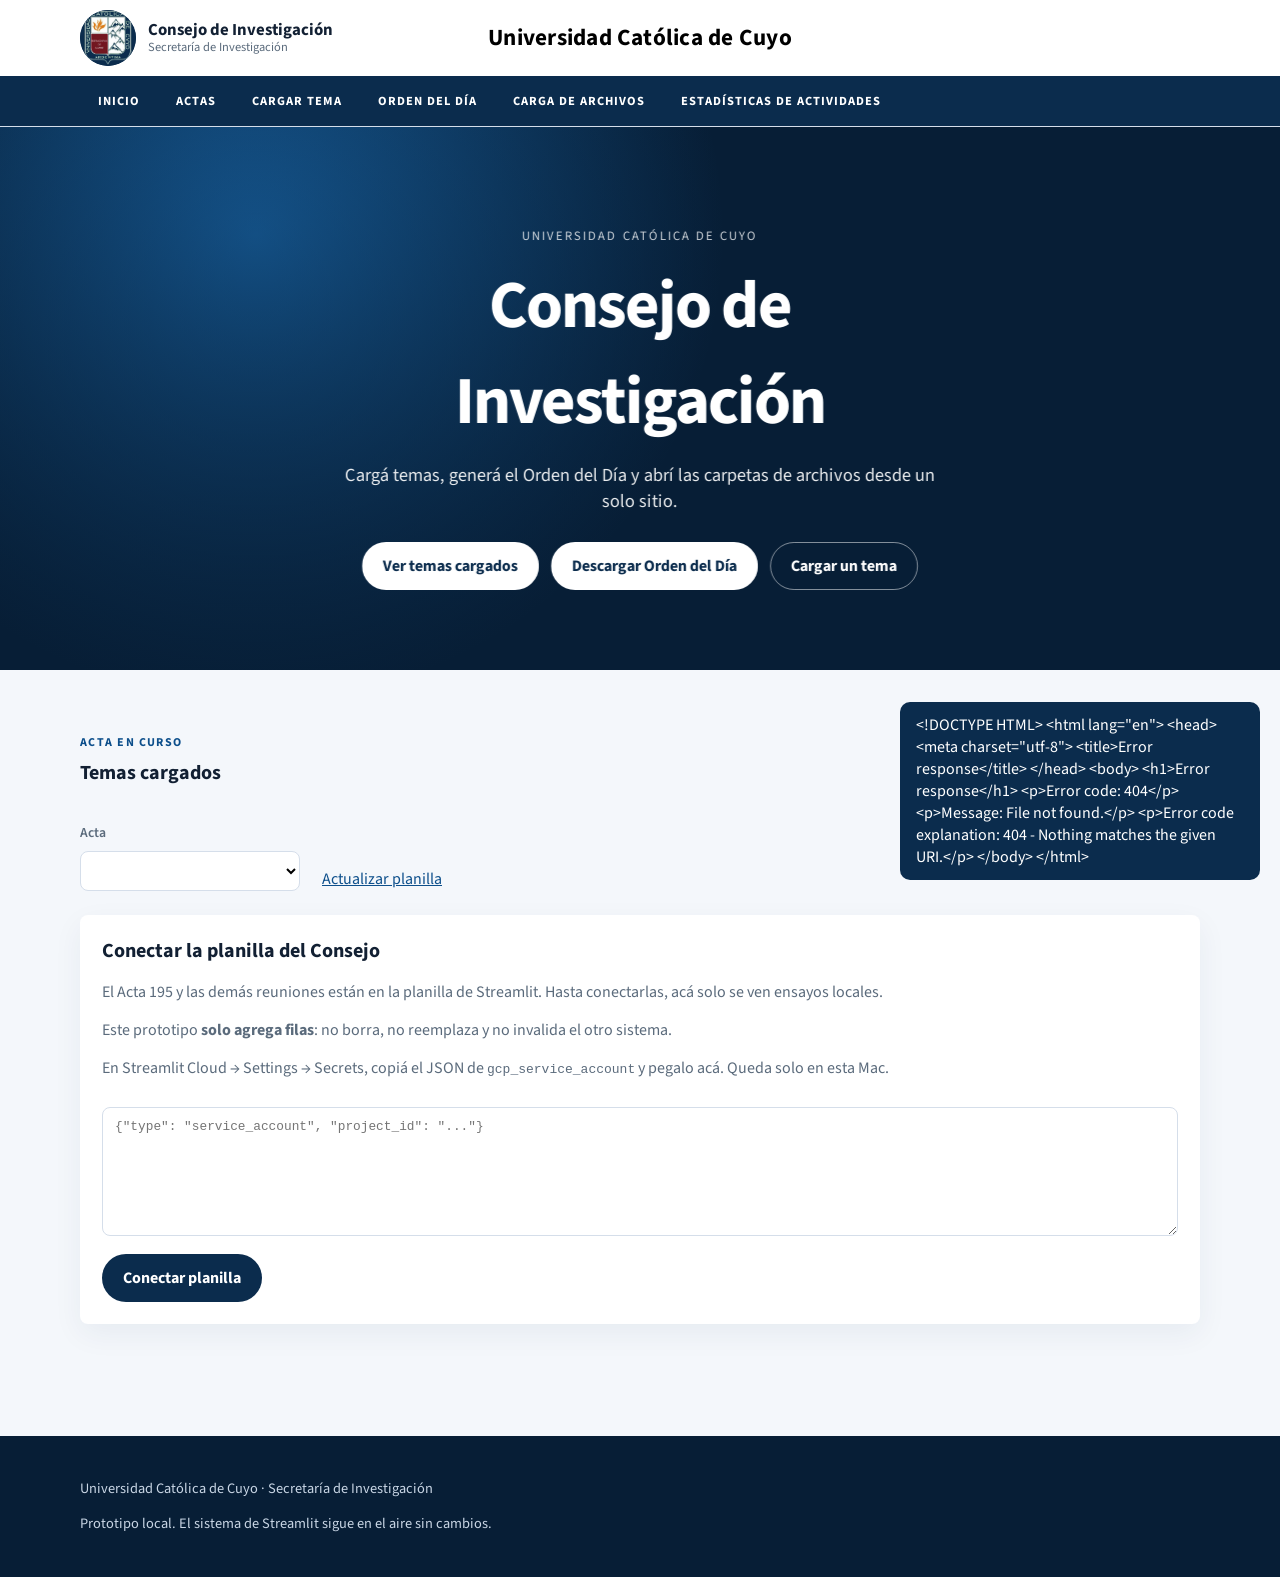
==== public/static/index.html @ e811f199 "Remove the confusing real-sheet checkbox from topic submission. Co-authored-by: Cursor <cursoragent@" ====
<!DOCTYPE html>
<html lang="es">
<head>
  <meta charset="utf-8">
  <meta name="viewport" content="width=device-width, initial-scale=1">
  <title>Consejo de Investigación · UCCuyo</title>
  <link rel="preconnect" href="https://fonts.googleapis.com">
  <link rel="preconnect" href="https://fonts.gstatic.com" crossorigin>
  <link href="https://fonts.googleapis.com/css2?family=Source+Sans+3:wght@400;600;700;800&display=swap" rel="stylesheet">
  <link rel="stylesheet" href="/static/styles.css?v=38">
  <style>.hero-copy{opacity:0;transform:translate3d(-36vw,0,0)}</style>
</head>
<body>
  <header class="topbar">
    <div class="topbar-inner">
      <a class="brand" href="#inicio">
        <img class="brand-logo" src="/static/logo-uccuyo.png" width="56" height="56" alt="Universidad Católica de Cuyo">
        <span class="brand-text">
          <strong>Consejo de Investigación</strong>
          <small>Secretaría de Investigación</small>
        </span>
      </a>
      <p class="topbar-title">Universidad Católica de Cuyo</p>
      <span class="topbar-spacer" aria-hidden="true"></span>
    </div>
    <nav class="menu" aria-label="Secciones">
      <div class="menu-inner">
        <a class="menu-link" href="#inicio" data-go="inicio">Inicio</a>

        <div class="drop">
          <button type="button" class="menu-link" data-go="acta">Actas</button>
          <div class="drop-panel drop-scroll" id="menu-actas"></div>
        </div>

        <a class="menu-link" href="#cargar" data-go="cargar">Cargar tema</a>

        <div class="drop">
          <button type="button" class="menu-link" data-go="od">Orden del Día</button>
          <div class="drop-panel drop-scroll" id="menu-od"></div>
        </div>

        <div class="drop">
          <button type="button" class="menu-link" data-go="archivos">Carga de archivos</button>
          <div class="drop-panel drop-scroll" id="menu-archivos"></div>
        </div>

        <a
          class="menu-link"
          href="https://claudiomlarrea.github.io/secretaria-investigacion/#tablero-investigacion"
          target="_blank"
          rel="noopener noreferrer"
        >Estadísticas de actividades</a>
      </div>
    </nav>
  </header>

  <main>
    <section id="inicio" class="page is-on">
      <div class="hero">
        <div class="hero-copy">
          <p class="hero-kicker">Universidad Católica de Cuyo</p>
          <h1>Consejo de Investigación</h1>
          <p class="hero-lead">Cargá temas, generá el Orden del Día y abrí las carpetas de archivos desde un solo sitio.</p>
          <div class="hero-actions">
            <a class="btn btn-light" href="#acta" data-go="acta">Ver temas cargados</a>
            <button type="button" id="btn-od-inicio" class="btn btn-light">Descargar Orden del Día</button>
            <a class="btn btn-ghost-light" href="#cargar" data-go="cargar">Cargar un tema</a>
          </div>
        </div>
      </div>
      <div class="wrap home-temas">
        <div class="page-head">
          <p class="kicker" id="home-acta-kicker">Acta en curso</p>
          <h2 id="home-acta-titulo">Temas cargados</h2>
        </div>
        <div class="barra-seccion">
          <label class="selector-acta selector-acta-page">
            Acta
            <select id="selector-acta-inicio"></select>
          </label>
          <button type="button" class="btn-actualizar linkish">Actualizar planilla</button>
        </div>
        <div class="aviso aviso-planilla hidden" data-aviso-planilla></div>
        <div id="lista-temas-inicio"></div>
        <article class="card" id="card-conexion">
          <h2>Conectar la planilla del Consejo</h2>
          <p>El Acta 195 y las demás reuniones están en la planilla de Streamlit. Hasta conectarlas, acá solo se ven ensayos locales.</p>
          <p>Este prototipo <strong>solo agrega filas</strong>: no borra, no reemplaza y no invalida el otro sistema.</p>
          <p>En Streamlit Cloud → Settings → Secrets, copiá el JSON de <code>gcp_service_account</code> y pegalo acá. Queda solo en esta Mac.</p>
          <textarea id="json-sa" rows="7" placeholder='{"type": "service_account", "project_id": "..."}'></textarea>
          <button type="button" id="btn-conectar" class="btn btn-navy">Conectar planilla</button>
        </article>
      </div>
    </section>

    <section id="acta" class="page">
      <div class="page-head wrap">
        <p class="kicker" id="acta-fecha">Elegí un acta</p>
        <h1 id="acta-titulo">Actas del Consejo</h1>
        <p class="lead" id="acta-meta">Elegí la reunión y se listan los temas de esa acta.</p>
        <label class="selector-acta selector-acta-page">
          Acta
          <select id="selector-acta"></select>
        </label>
        <div class="barra-seccion">
          <a id="link-drive-acta" class="btn btn-navy hidden" target="_blank" rel="noopener">Abrir carpeta de esta acta</a>
          <a id="link-planilla" class="btn btn-navy" target="_blank" rel="noopener" href="https://docs.google.com/spreadsheets/d/17MiyW17W7oLIwSCKjDXCoA85CwBkYqHYhDKblVN37c8/edit?gid=1058037844#gid=1058037844">Abrir planilla de temas</a>
        </div>
      </div>
      <div id="aviso-cerrada" class="wrap aviso hidden">Esta acta está cerrada. Se puede consultar el historial y abrir la vista previa del Orden del Día. No se pueden cargar temas.</div>
      <div class="wrap aviso aviso-planilla hidden" data-aviso-planilla></div>
      <div class="wrap" id="pendientes"></div>
      <div class="wrap toolbar">
        <input id="buscar" type="search" placeholder="Buscar en esta acta">
        <span id="conteo-temas" class="conteo"></span>
        <button type="button" class="btn-actualizar linkish">Actualizar planilla</button>
      </div>
      <div class="wrap bloque-busca">
        <label>Buscar en todas las actas
          <input id="buscar-global" type="search" placeholder="Título, unidad, director o responsable">
        </label>
        <div id="resultados-global" class="resultados-global" hidden></div>
      </div>
      <div class="wrap" id="lista-temas"></div>
    </section>

    <section id="cargar" class="page">
      <div class="page-head wrap">
        <p class="kicker">Carga al Orden del Día</p>
        <h1>Cargar tema</h1>
        <p class="lead" id="cargar-acta-label">Se guarda en la acta que elijas acá.</p>
        <label class="selector-acta selector-acta-page">
          Acta
          <select id="selector-acta-cargar"></select>
        </label>
      </div>
      <form id="form-tema" class="wrap form-page">
        <div class="form-grid">
          <label>Tipo de actividad
            <select name="tipo" id="campo-tipo" required></select>
          </label>
          <label>Denominación
            <input name="titulo" required maxlength="220" placeholder="Nombre del tema">
          </label>
          <input type="hidden" name="anio" value="2026">
          <label>Descripción <small>máx. 50 palabras</small>
            <textarea name="descripcion" rows="3"></textarea>
          </label>
          <div data-group="puntaje">
            <label>Puntaje
              <input name="puntaje" placeholder="87,9">
            </label>
          </div>
          <div data-group="docente" class="span-2 form-grid">
            <label>Apellido y nombre del docente
              <input name="docente">
            </label>
            <label>DNI
              <input name="dni">
            </label>
          </div>
          <div data-group="director" class="span-2 form-grid">
            <label>Director <input name="director"></label>
            <label>Categoría del director
              <select name="cat_director" id="campo-cat-dir"></select>
            </label>
            <label>Codirector <input name="codirector"></label>
            <label>Categoría del codirector
              <select name="cat_codirector" id="campo-cat-codir"></select>
            </label>
            <label class="span-2">Equipo <textarea name="equipo" rows="2"></textarea></label>
            <label>Instituto <input name="instituto"></label>
            <label>Cátedra <input name="catedra"></label>
            <label>Alumnos <input name="alumnos"></label>
            <label>Resolución CD <input name="resolucion_cd" maxlength="10"></label>
            <label>Resolución CS <input name="resolucion_cs" maxlength="10"></label>
          </div>
          <div data-group="finanzas" class="span-2 form-grid">
            <label>Tipo de financiamiento
              <select name="tipo_financiamiento">
                <option value="">Seleccionar...</option>
                <option>Interno</option>
                <option>Externo</option>
                <option>Sin financiamiento</option>
              </select>
            </label>
            <label>Fuente <input name="fuente"></label>
            <label>Monto <input name="monto" type="number" step="1000"></label>
          </div>
          <div class="span-2">
            <span class="label">Unidades académicas</span>
            <div class="checks" id="campo-unidades"></div>
          </div>
          <label class="span-2">Responsable de carga
            <input name="responsable" required>
          </label>
          <div class="span-2 acciones-carga">
            <button type="submit" class="btn btn-primary">Enviar al Consejo</button>
          </div>
        </div>
        <aside class="revision" id="revision"></aside>
      </form>
    </section>

    <section id="od" class="page">
      <div class="page-head wrap">
        <p class="kicker">Documento Word</p>
        <h1>Orden del Día</h1>
        <p class="lead" id="od-label">Elegí el acta de esta sección y descargá el Word.</p>
        <label class="selector-acta selector-acta-page">
          Elegir Orden del Día
          <select id="selector-acta-od"></select>
        </label>
      </div>
      <div class="wrap cards-2">
        <article class="card">
          <h2>Descargar Orden del Día</h2>
          <p>Usa los temas de esa acta, en el orden de la lista.</p>
          <button type="button" id="btn-preview" class="btn btn-navy">Ver vista previa</button>
          <button type="button" id="btn-od" class="btn btn-primary">Descargar Word</button>
        </article>
        <article class="card" id="bloque-informe">
          <h2>Informe por responsable</h2>
          <p>Word solo con los temas que cargó una persona en esta acta.</p>
          <input id="responsable-informe" list="lista-responsables" placeholder="Nombre del responsable">
          <datalist id="lista-responsables"></datalist>
          <button type="button" id="descargar-informe" class="btn btn-navy">Descargar informe</button>
        </article>
      </div>
      <div class="wrap" id="vista-previa-od"></div>
    </section>

    <section id="archivos" class="page">
      <div class="page-head wrap">
        <p class="kicker">Google Drive</p>
        <h1>Carga de archivos</h1>
        <p class="lead">Se abre la carpeta de la acta. El archivo se sube ahí, igual que en el sistema actual.</p>
      </div>
      <div class="wrap cards-3" id="lista-archivos"></div>
    </section>

  </main>

  <footer class="footer">
    <div class="wrap">
      <p>Universidad Católica de Cuyo · Secretaría de Investigación</p>
      <p>Prototipo local. El sistema de Streamlit sigue en el aire sin cambios.</p>
    </div>
  </footer>

  <div id="toast" class="toast" hidden></div>
  <script src="/static/app.js?v=38"></script>
</body>
</html>
---- static/styles.css ----
:root {
  --navy: #0b2c4d;
  --navy-deep: #071e36;
  --blue: #0d4f8b;
  --green: #0f6b4c;
  --paper: #f4f7fb;
  --card: #ffffff;
  --ink: #122033;
  --muted: #5b6b7c;
  --line: #d5deea;
  --gold: #eab308;
  --clay: #b45309;
  font-family: "Source Sans 3", "Segoe UI", sans-serif;
}

* { box-sizing: border-box; }
html, body { margin: 0; background: var(--paper); color: var(--ink); }
body { min-height: 100vh; }
a { color: inherit; }
button, input, select, textarea { font: inherit; }
button { cursor: pointer; }
img { max-width: 100%; }

.wrap { width: min(1120px, calc(100% - 40px)); margin: 0 auto; }
.hidden, [hidden] { display: none !important; }

.topbar {
  position: sticky;
  top: 0;
  z-index: 30;
  background: #fff;
  box-shadow: 0 1px 0 var(--line);
}
.topbar-inner {
  width: min(1120px, calc(100% - 40px));
  margin: 0 auto;
  min-height: 76px;
  display: grid;
  grid-template-columns: 1fr auto 1fr;
  align-items: center;
  gap: 16px;
}
.topbar-title {
  margin: 0;
  text-align: center;
  color: #000;
  font-weight: 700;
  font-size: clamp(1.05rem, 2.2vw, 1.45rem);
  letter-spacing: 0.01em;
  line-height: 1.2;
}
.topbar-spacer { display: block; }
.brand { display: flex; align-items: center; gap: 12px; text-decoration: none; }
.brand-logo {
  width: 56px;
  height: 56px;
  border-radius: 50%;
  background: var(--navy);
  display: block;
  object-fit: cover;
}
.brand-text { display: flex; flex-direction: column; line-height: 1.15; }
.brand-text strong { font-size: 1.05rem; }
.brand-text small { color: var(--muted); font-size: 0.78rem; }
.chip { background: #e8eef6; border-radius: 999px; padding: 5px 10px; }
.chip.warn { background: #fde68a; }
.chip.bad { background: #fecaca; }
.toggle { display: flex; align-items: center; gap: 6px; color: var(--muted); font-weight: 600; }
.barra-seccion {
  display: flex;
  align-items: flex-end;
  gap: 16px;
  flex-wrap: wrap;
  margin: 0 0 16px;
}
.acciones-carga {
  display: flex;
  flex-direction: column;
  align-items: flex-start;
  gap: 12px;
  margin-top: 4px;
}
.aviso-planilla { background: #fff7ed; color: #9a3412; }
.selector-acta {
  display: flex;
  align-items: center;
  gap: 8px;
  font-size: 0.86rem;
  color: var(--muted);
  font-weight: 600;
}
.selector-acta select {
  min-width: 220px;
  width: auto;
  padding: 8px 10px;
}
.selector-acta-page {
  margin: 16px 0 0;
  max-width: 28rem;
  flex-direction: column;
  align-items: stretch;
}
.selector-acta-page select { width: 100%; }
.linkish { border: 0; background: none; color: var(--blue); text-decoration: underline; }

.menu { background: var(--navy); }
.menu-inner {
  width: min(1120px, calc(100% - 40px));
  margin: 0 auto;
  display: flex;
  flex-wrap: wrap;
}
.menu-link, .drop > button {
  appearance: none;
  border: 0;
  background: transparent;
  color: #fff;
  text-decoration: none;
  padding: 16px 18px;
  text-transform: uppercase;
  letter-spacing: 0.08em;
  font-size: 0.78rem;
  font-weight: 700;
}
.menu-link:hover, .drop:hover > button, .menu-link.is-on {
  background: rgba(255,255,255,0.1);
}
.drop { position: relative; }
.drop-panel {
  display: none;
  position: absolute;
  left: 0;
  top: 100%;
  min-width: 300px;
  background: #fff;
  color: var(--ink);
  box-shadow: 0 16px 40px rgba(7, 30, 54, 0.16);
  padding: 8px 0;
  z-index: 40;
}
.drop-scroll {
  max-height: min(70vh, 480px);
  overflow-y: auto;
  overscroll-behavior: contain;
}
.drop:hover .drop-panel, .drop:focus-within .drop-panel { display: block; }
.drop-panel a, .drop-panel button {
  display: block;
  width: 100%;
  text-align: left;
  border: 0;
  background: #fff;
  color: var(--ink);
  padding: 10px 16px;
  text-decoration: none;
  text-transform: none;
  letter-spacing: 0;
  font-size: 0.92rem;
  font-weight: 600;
}
.drop-panel a:hover, .drop-panel button:hover { background: #eef4fb; }
.drop-panel small { display: block; color: var(--muted); font-weight: 400; }

.page { display: none; padding: 0 0 72px; }
.page.is-on { display: block; }
.page-head { padding: 36px 0 12px; }
.kicker {
  text-transform: uppercase;
  letter-spacing: 0.12em;
  font-size: 0.75rem;
  color: var(--blue);
  font-weight: 700;
  margin: 0 0 8px;
}
h1 { font-size: clamp(2rem, 4vw, 3rem); margin: 0 0 10px; letter-spacing: -0.03em; }
h2 { margin: 0 0 8px; font-size: 1.25rem; }
.lead { color: var(--muted); max-width: 46rem; }

.hero {
  background:
    linear-gradient(180deg, rgba(7,30,54,0.28), rgba(7,30,54,0.72)),
    radial-gradient(circle at 20% 20%, #1a6bb0 0, transparent 42%),
    var(--navy-deep);
  color: #fff;
  padding: 88px 20px 80px;
  text-align: center;
  overflow: hidden;
}
.hero-copy {
  opacity: 0;
  transform: translate3d(-36vw, 0, 0);
  will-change: transform, opacity;
}
.hero-copy.is-in {
  animation: entra-izq 2.6s cubic-bezier(0.42, 0, 0.2, 1) both;
}
@keyframes entra-izq {
  0% {
    opacity: 0;
    transform: translate3d(-36vw, 0, 0);
  }
  22% {
    opacity: 1;
  }
  100% {
    opacity: 1;
    transform: translate3d(0, 0, 0);
  }
}
@media (prefers-reduced-motion: reduce) {
  .hero-copy,
  .hero-copy.is-in {
    animation: none;
    opacity: 1;
    transform: none;
  }
}
.hero-kicker { letter-spacing: 0.16em; text-transform: uppercase; font-size: 0.8rem; opacity: 0.8; }
.hero h1 { font-size: clamp(2.4rem, 6vw, 4.2rem); max-width: 16ch; margin: 12px auto; }
.hero-lead { max-width: 38rem; margin: 0 auto 28px; font-size: 1.15rem; opacity: 0.92; }
.hero-actions { display: flex; justify-content: center; gap: 12px; flex-wrap: wrap; }

.cards-3, .cards-2 {
  display: grid;
  gap: 18px;
  margin-top: 28px;
}
.cards-3 { grid-template-columns: repeat(3, 1fr); }
.cards-2 { grid-template-columns: repeat(2, 1fr); }
.card {
  background: var(--card);
  border-radius: 8px;
  padding: 22px;
  box-shadow: 0 10px 30px rgba(11, 44, 77, 0.06);
}
.card p { color: var(--muted); }

.btn {
  display: inline-flex;
  align-items: center;
  justify-content: center;
  border-radius: 999px;
  padding: 12px 20px;
  border: 1px solid transparent;
  text-decoration: none;
  font-weight: 700;
}
.btn-primary { background: var(--green); color: #fff; }
.btn-navy { background: var(--navy); color: #fff; }
.btn-light { background: #fff; color: var(--navy); }
.btn-ghost-light { background: transparent; color: #fff; border-color: rgba(255,255,255,0.5); }

.aviso { background: #fff7ed; color: #9a3412; padding: 12px 16px; border-radius: 8px; margin: 12px auto; }
.toolbar { display: flex; gap: 12px; align-items: center; margin: 18px auto; }
#buscar, #responsable-informe,
input:not([type="checkbox"]):not([type="hidden"]),
select, textarea {
  width: 100%;
  border: 1px solid var(--line);
  border-radius: 8px;
  padding: 11px 12px;
  background: #fff;
}
#buscar { flex: 1; }
.conteo { color: var(--muted); white-space: nowrap; }

.temas { display: flex; flex-direction: column; gap: 10px; }
.tema {
  background: #fff;
  border-radius: 8px;
  padding: 16px;
  display: grid;
  grid-template-columns: auto 1fr auto;
  gap: 12px;
  box-shadow: 0 8px 24px rgba(11, 44, 77, 0.05);
}
.tema h3 { margin: 0 0 4px; }
.tema p { margin: 0; color: var(--muted); }
.mover { display: flex; flex-direction: column; gap: 4px; }
.mover button { width: 32px; height: 32px; border: 1px solid var(--line); background: #fff; border-radius: 6px; }
.tag { font-size: 0.72rem; background: #e8eef6; color: var(--navy); border-radius: 999px; padding: 3px 8px; }
.tag.ensayo { background: #fde68a; color: #78350f; }
.badge { display: inline-block; font-size: 0.7rem; padding: 2px 8px; border-radius: 999px; color: #fff; }
.badge.cerrada { background: var(--clay); }
.badge.en_curso { background: var(--gold); color: #422006; }
.badge.proxima { background: #1d4ed8; }
.pills { display: flex; flex-wrap: wrap; gap: 6px; }
.pill { background: #fff; border: 1px dashed var(--line); border-radius: 999px; padding: 4px 10px; font-size: 0.75rem; color: var(--muted); }

.form-page { display: grid; grid-template-columns: 1fr 280px; gap: 24px; align-items: start; }
.form-grid { display: grid; grid-template-columns: 1fr 1fr; gap: 14px; }
.form-grid label, .label { display: flex; flex-direction: column; gap: 6px; font-size: 0.9rem; font-weight: 600; }
.span-2 { grid-column: span 2; }
.checks {
  display: flex;
  flex-direction: column;
  gap: 0;
  max-height: 280px;
  overflow: auto;
  padding: 6px 0;
  border: 1px solid var(--line);
  border-radius: 8px;
  background: #fff;
}
.checks label,
.form-grid .checks label {
  display: flex;
  flex-direction: row;
  align-items: flex-start;
  gap: 10px;
  font-weight: 400;
  font-size: 0.88rem;
  padding: 8px 12px;
  margin: 0;
}
.checks label:hover { background: #f4f7fb; }
.checks input[type="checkbox"] {
  width: 18px;
  height: 18px;
  min-width: 18px;
  margin: 2px 0 0;
  flex: 0 0 18px;
  accent-color: var(--navy);
}

.tabla-wrap { overflow-x: auto; background: #fff; border-radius: 8px; box-shadow: 0 8px 24px rgba(11, 44, 77, 0.05); }
.tabla-temas { width: 100%; border-collapse: collapse; font-size: 0.92rem; }
.tabla-temas th, .tabla-temas td { text-align: left; padding: 10px 12px; border-bottom: 1px solid var(--line); vertical-align: top; }
.tabla-temas th { background: #eef4fb; color: var(--navy); font-size: 0.78rem; text-transform: uppercase; letter-spacing: 0.04em; }
.tabla-temas .ord { width: 52px; white-space: nowrap; }
.tabla-temas button { width: 28px; height: 28px; border: 1px solid var(--line); background: #fff; border-radius: 6px; }
.home-temas { margin: 28px auto 0; padding-bottom: 40px; }
#json-sa { width: 100%; margin: 12px 0; font-family: ui-monospace, monospace; font-size: 0.8rem; }
#card-conexion { margin-top: 24px; }
.bloque-busca { margin: 0 auto 18px; }
.bloque-busca label { display: flex; flex-direction: column; gap: 6px; font-weight: 600; font-size: 0.9rem; }
.resultados-global {
  margin-top: 8px;
  background: #fff;
  border-radius: 8px;
  box-shadow: 0 8px 24px rgba(11, 44, 77, 0.05);
  padding: 8px 0;
}
.resultados-global button {
  display: block;
  width: 100%;
  text-align: left;
  border: 0;
  background: #fff;
  padding: 10px 14px;
}
.resultados-global button:hover { background: #eef4fb; }
.resultados-global small { display: block; color: var(--muted); }
.preview-od { margin-top: 24px; background: #fff; border-radius: 8px; padding: 24px; box-shadow: 0 8px 24px rgba(11, 44, 77, 0.05); }
.preview-od h3 { margin: 18px 0 8px; color: #0066cc; }
.preview-od article { margin: 0 0 14px; }
.aviso-dup { background: #fef2f2; color: #9f1239; padding: 8px 10px; border-radius: 8px; margin-top: 8px; }
.revision { background: #fff; border-radius: 8px; padding: 16px; box-shadow: 0 8px 24px rgba(11, 44, 77, 0.05); }
.revision li { display: flex; justify-content: space-between; gap: 10px; font-size: 0.85rem; margin: 6px 0; }
.ok { color: var(--green); }
.pend { color: #9f1239; font-weight: 700; }
.vacio { color: var(--muted); }

.tabs { display: flex; gap: 8px; flex-wrap: wrap; margin: 8px 0 16px; }
.tabs button { border: 1px solid var(--line); background: #fff; border-radius: 999px; padding: 8px 14px; }
.tabs button.is-on { background: var(--navy); color: #fff; border-color: var(--navy); }

.footer { background: var(--navy-deep); color: #c9d6e5; padding: 28px 0; font-size: 0.9rem; }
.toast {
  position: fixed; bottom: 20px; right: 20px;
  background: var(--navy); color: #fff; padding: 12px 16px;
  border-radius: 10px; z-index: 50; max-width: 360px;
}

@media (max-width: 860px) {
  .cards-3, .cards-2, .form-page, .form-grid { grid-template-columns: 1fr; }
  .span-2 { grid-column: auto; }
  .topbar-inner { grid-template-columns: 1fr; justify-items: center; padding: 12px 0; text-align: center; }
  .topbar-spacer { display: none; }
  .menu-link, .drop > button { padding: 12px 10px; font-size: 0.7rem; }
}
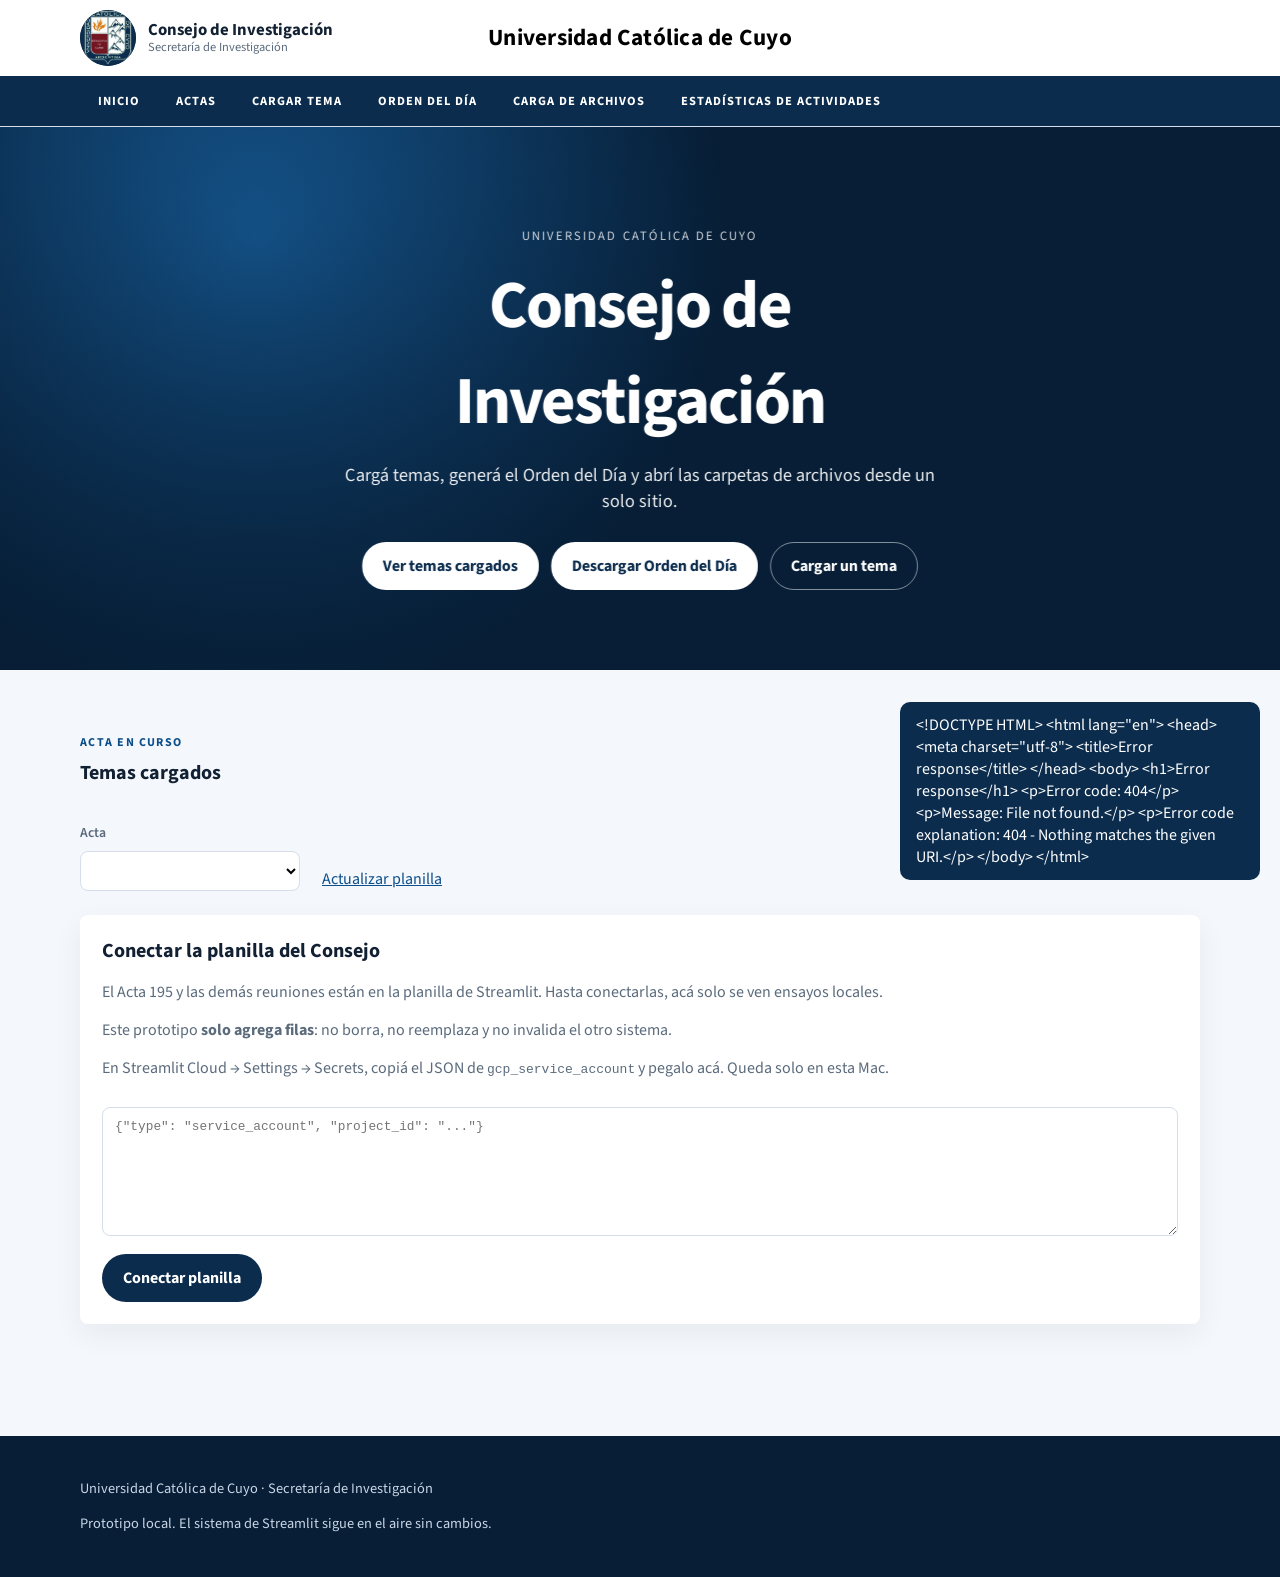
==== commit c5a18297: "Restrict academic-unit OD reordering to Secretaría emails. Keep per-topic arrows for all counselors;" ====
--- a/public/static/index.html
+++ b/public/static/index.html
@@ -7,7 +7,7 @@
   <link rel="preconnect" href="https://fonts.googleapis.com">
   <link rel="preconnect" href="https://fonts.gstatic.com" crossorigin>
   <link href="https://fonts.googleapis.com/css2?family=Source+Sans+3:wght@400;600;700;800&display=swap" rel="stylesheet">
-  <link rel="stylesheet" href="/static/styles.css?v=38">
+  <link rel="stylesheet" href="/static/styles.css?v=40">
   <style>.hero-copy{opacity:0;transform:translate3d(-36vw,0,0)}</style>
 </head>
 <body>
@@ -121,6 +121,22 @@
         </label>
         <div id="resultados-global" class="resultados-global" hidden></div>
       </div>
+      <div class="wrap panel-orden-unidades" id="panel-orden-unidades" hidden>
+        <div class="panel-orden-unidades-head">
+          <div>
+            <h2>Orden de unidades en el Orden del Día</h2>
+            <p id="orden-unidades-ayuda">Solo Secretaría puede cambiar el orden de las unidades. Los consejeros siguen reordenando temas dentro de su unidad con las flechas ↑↓.</p>
+          </div>
+          <div class="desbloqueo-secretaria" id="desbloqueo-secretaria">
+            <label>Correo de Secretaría
+              <input id="email-secretaria" type="email" autocomplete="username" placeholder="investigacion@uccuyo.edu.ar">
+            </label>
+            <button type="button" class="btn btn-navy" id="btn-desbloquear-unidades">Desbloquear</button>
+          </div>
+          <p class="orden-unidades-activa hidden" id="orden-unidades-activa"></p>
+        </div>
+        <ol id="lista-orden-unidades" class="lista-orden-unidades"></ol>
+      </div>
       <div class="wrap" id="lista-temas"></div>
     </section>
 
@@ -249,6 +265,6 @@
   </footer>
 
   <div id="toast" class="toast" hidden></div>
-  <script src="/static/app.js?v=38"></script>
+  <script src="/static/app.js?v=40"></script>
 </body>
 </html>
--- a/static/styles.css
+++ b/static/styles.css
@@ -252,6 +252,64 @@
 
 .aviso { background: #fff7ed; color: #9a3412; padding: 12px 16px; border-radius: 8px; margin: 12px auto; }
 .toolbar { display: flex; gap: 12px; align-items: center; margin: 18px auto; }
+
+.panel-orden-unidades {
+  background: #fff;
+  border: 1px solid var(--line);
+  border-radius: 10px;
+  padding: 16px 18px;
+  margin: 12px auto 18px;
+}
+.panel-orden-unidades-head {
+  display: grid;
+  grid-template-columns: 1fr auto;
+  gap: 16px;
+  align-items: start;
+  margin-bottom: 12px;
+}
+.panel-orden-unidades h2 { margin: 0 0 6px; font-size: 1.05rem; }
+.panel-orden-unidades p { margin: 0; color: var(--muted); font-size: 0.9rem; }
+.desbloqueo-secretaria {
+  display: flex;
+  gap: 8px;
+  align-items: end;
+  min-width: min(100%, 360px);
+}
+.desbloqueo-secretaria label { flex: 1; margin: 0; font-size: 0.85rem; font-weight: 600; }
+.desbloqueo-secretaria input { margin-top: 4px; }
+.orden-unidades-activa { color: var(--navy) !important; font-weight: 600; }
+.lista-orden-unidades {
+  list-style: none;
+  margin: 0;
+  padding: 0;
+  display: flex;
+  flex-direction: column;
+  gap: 6px;
+}
+.lista-orden-unidades li {
+  display: grid;
+  grid-template-columns: auto 1fr;
+  gap: 10px;
+  align-items: center;
+  padding: 8px 10px;
+  border: 1px solid var(--line);
+  border-radius: 8px;
+  background: #f8fafc;
+}
+.lista-orden-unidades .ord-unidad { display: flex; gap: 4px; }
+.lista-orden-unidades .ord-unidad button {
+  width: 32px;
+  height: 32px;
+  border: 1px solid var(--line);
+  background: #fff;
+  border-radius: 6px;
+  cursor: pointer;
+}
+.lista-orden-unidades .ord-unidad button:disabled { opacity: 0.35; cursor: default; }
+@media (max-width: 720px) {
+  .panel-orden-unidades-head { grid-template-columns: 1fr; }
+  .desbloqueo-secretaria { flex-direction: column; align-items: stretch; min-width: 0; }
+}
 #buscar, #responsable-informe,
 input:not([type="checkbox"]):not([type="hidden"]),
 select, textarea {
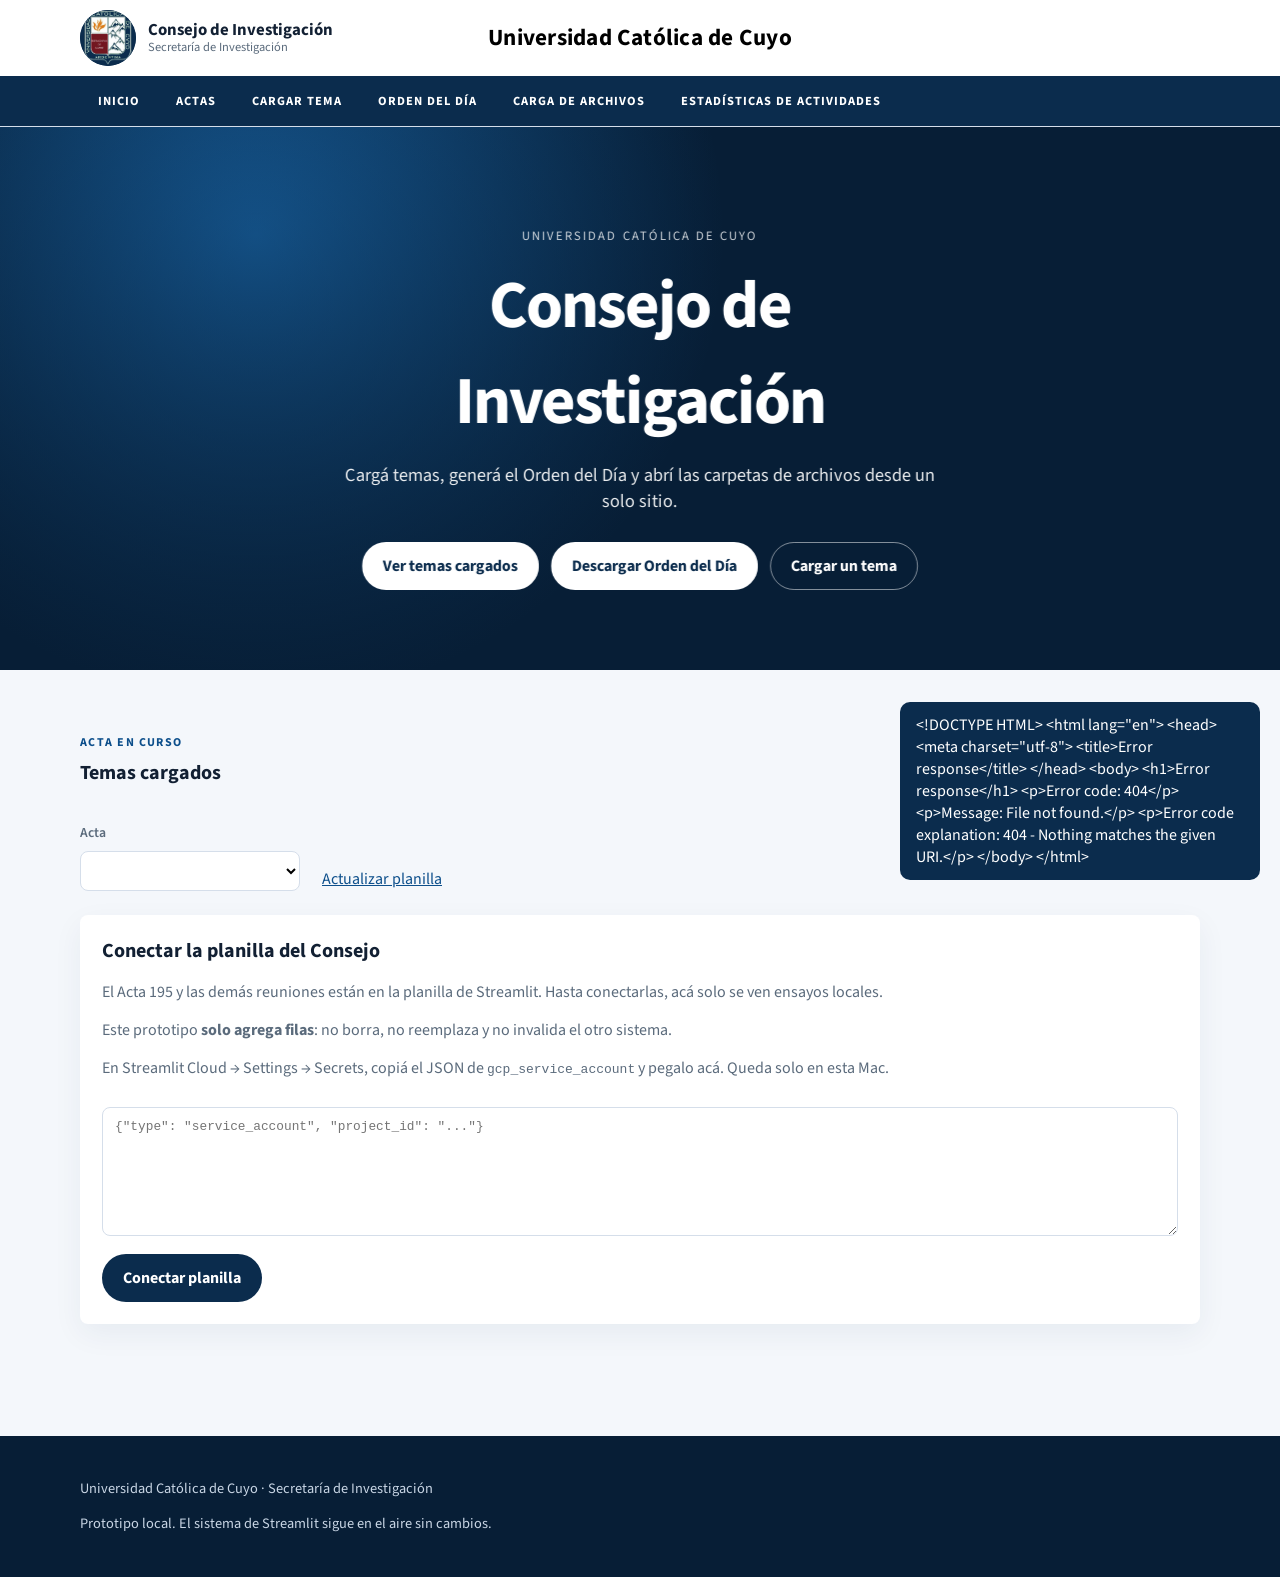
==== commit 57062f42: "Allow vincutec@ to reorder OD academic units. Co-authored-by: Cursor <cursoragent@cursor.com>" ====
--- a/public/static/index.html
+++ b/public/static/index.html
@@ -265,6 +265,6 @@
   </footer>
 
   <div id="toast" class="toast" hidden></div>
-  <script src="/static/app.js?v=40"></script>
+  <script src="/static/app.js?v=41"></script>
 </body>
 </html>
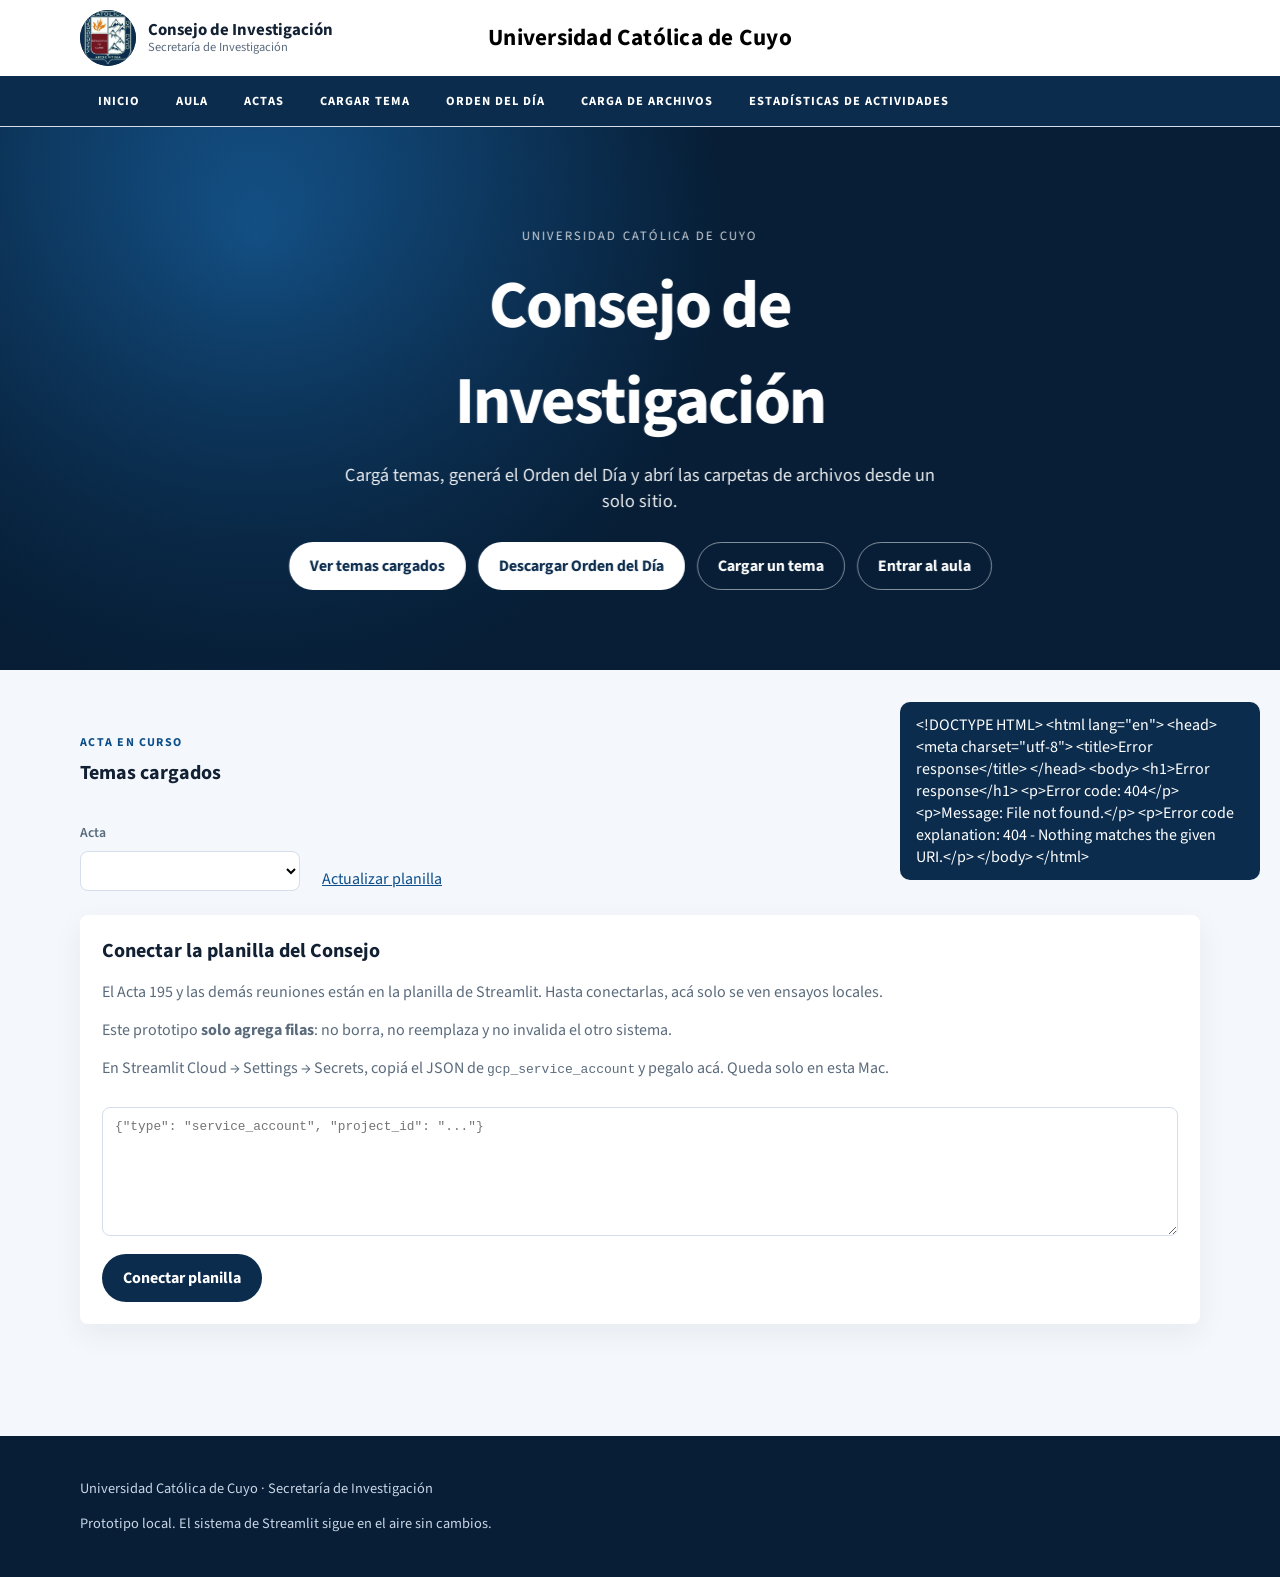
==== commit 22225d0c: "Add a shared council chamber that sits beside Google Meet. The aula keeps seats, the floor, and the " ====
--- a/public/static/index.html
+++ b/public/static/index.html
@@ -26,6 +26,7 @@
     <nav class="menu" aria-label="Secciones">
       <div class="menu-inner">
         <a class="menu-link" href="#inicio" data-go="inicio">Inicio</a>
+        <a class="menu-link" href="/aula">Aula</a>
 
         <div class="drop">
           <button type="button" class="menu-link" data-go="acta">Actas</button>
@@ -65,6 +66,7 @@
             <a class="btn btn-light" href="#acta" data-go="acta">Ver temas cargados</a>
             <button type="button" id="btn-od-inicio" class="btn btn-light">Descargar Orden del Día</button>
             <a class="btn btn-ghost-light" href="#cargar" data-go="cargar">Cargar un tema</a>
+            <a class="btn btn-ghost-light" href="/aula">Entrar al aula</a>
           </div>
         </div>
       </div>
@@ -132,6 +134,7 @@
               <input id="email-secretaria" type="email" autocomplete="username" placeholder="investigacion@uccuyo.edu.ar">
             </label>
             <button type="button" class="btn btn-navy" id="btn-desbloquear-unidades">Desbloquear</button>
+            <button type="button" class="btn btn-light hidden" id="btn-cambiar-correo-unidades">Cambiar correo</button>
           </div>
           <p class="orden-unidades-activa hidden" id="orden-unidades-activa"></p>
         </div>
@@ -265,6 +268,6 @@
   </footer>
 
   <div id="toast" class="toast" hidden></div>
-  <script src="/static/app.js?v=41"></script>
+  <script src="/static/app.js?v=42"></script>
 </body>
 </html>
